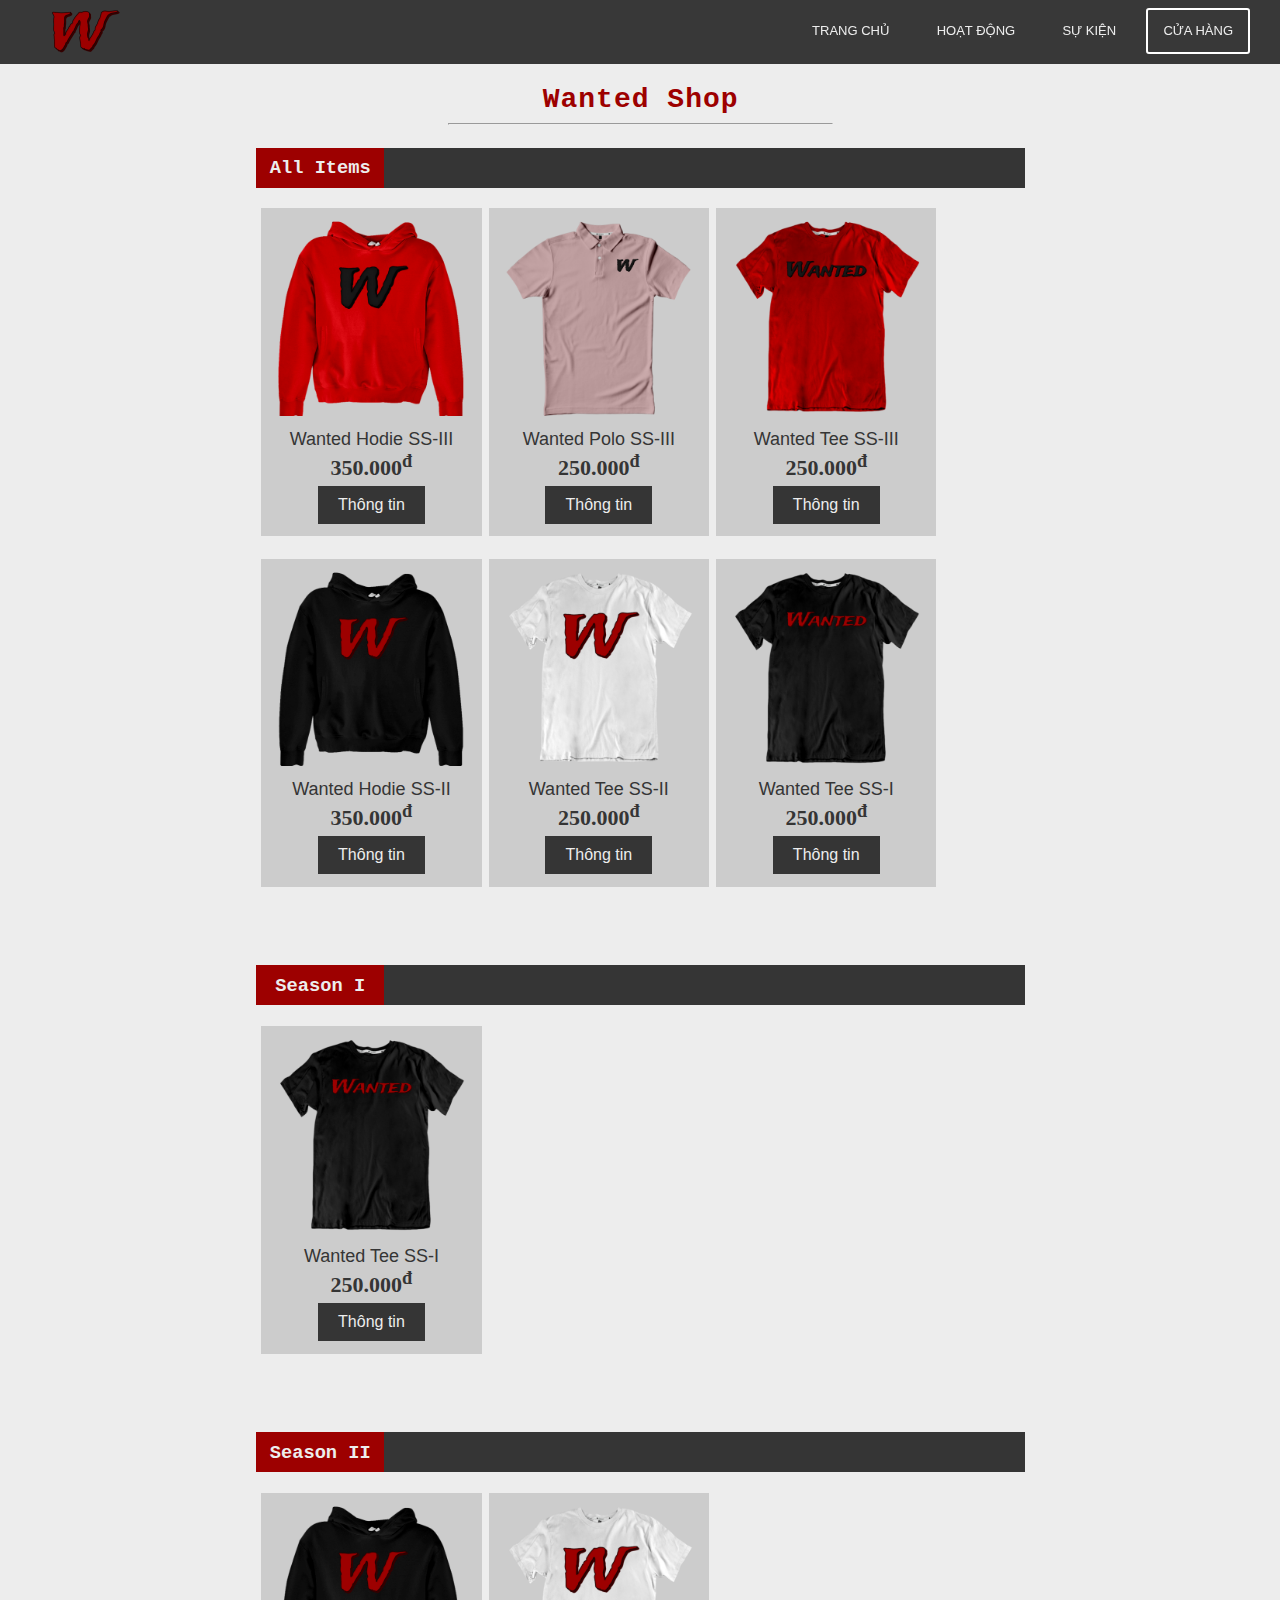
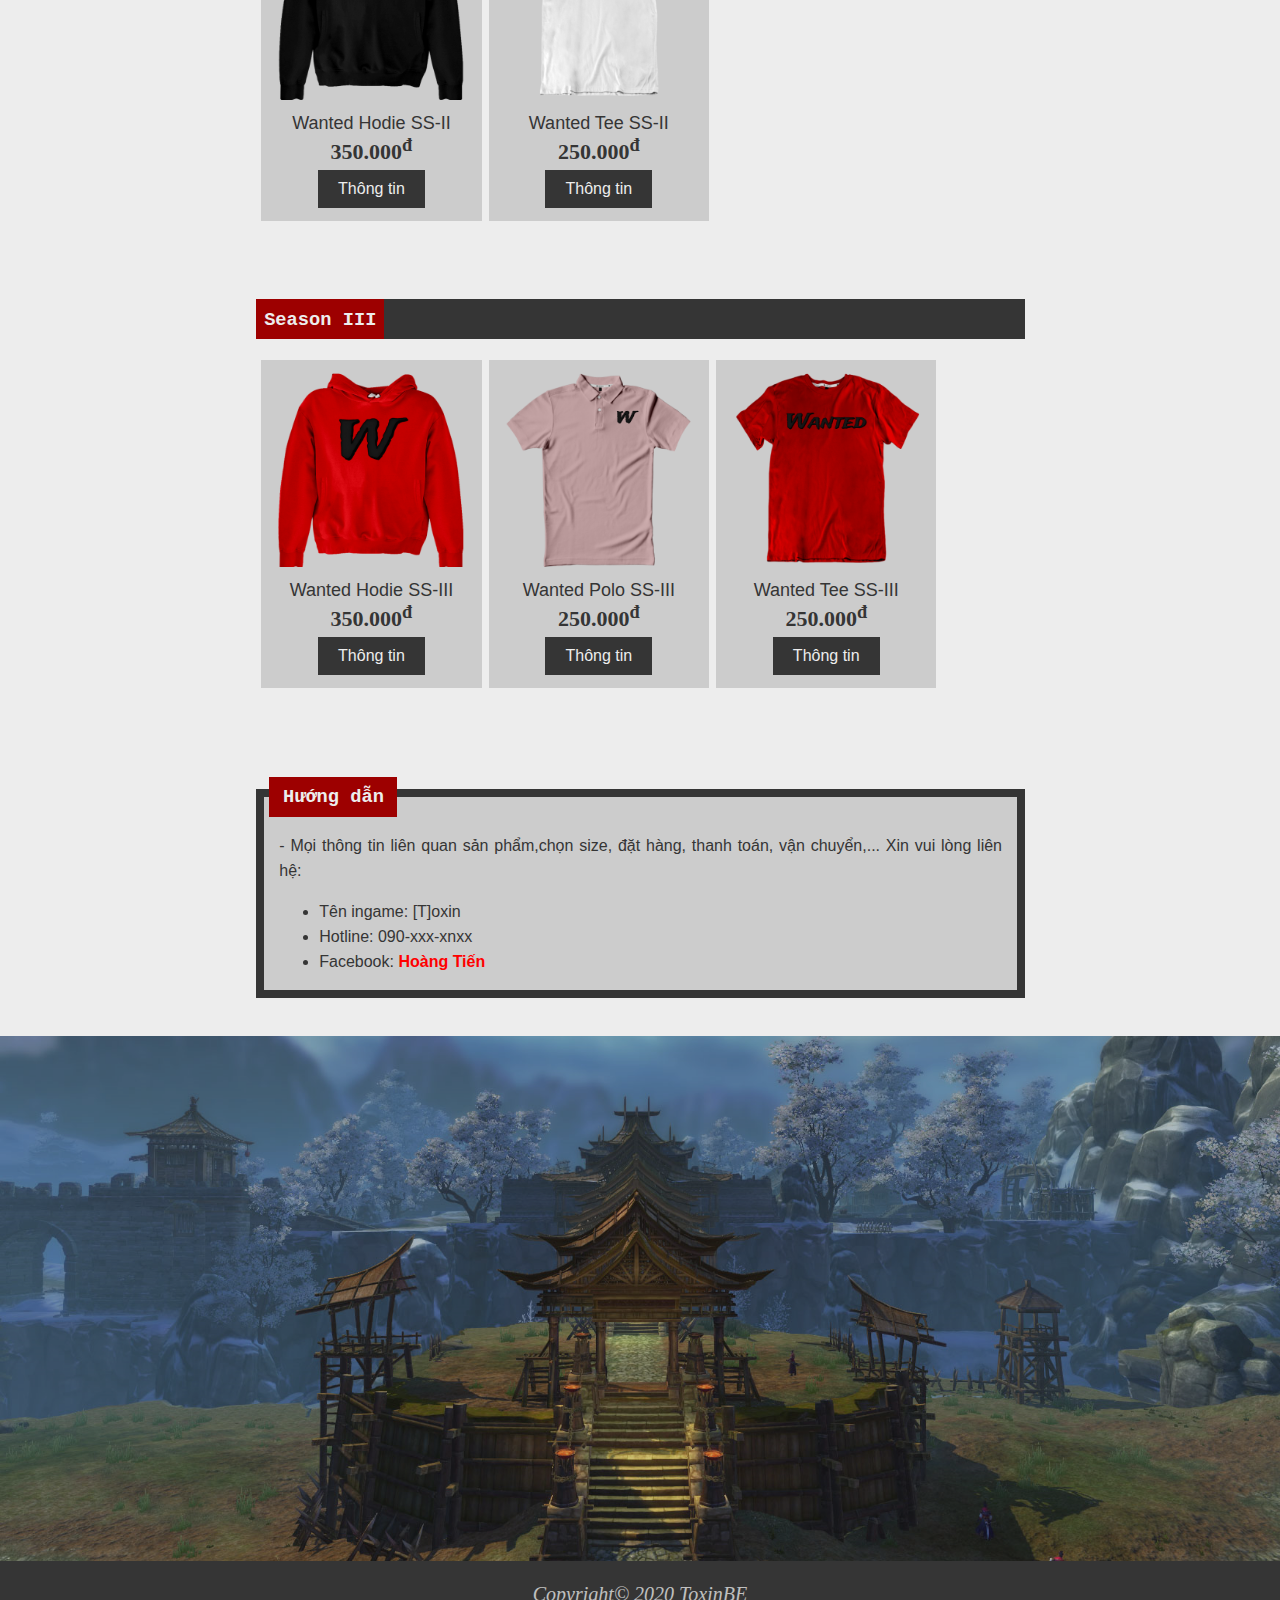
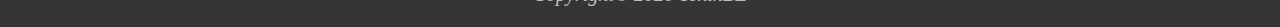
==== cua-hang.html @ 17612591 "Initial commit" ====
<!DOCTYPE html>
<html lang="en">

<head>
    <title>Bang Wanted - Cửa Hàng</title>
    <link rel="shortcut icon" href="images/logo-w.png">

    <meta charset="UTF-8">
    <meta name="viewport" content="width=device-width, initial-scale=1">
    <link href="css/style.css" rel="stylesheet">

    <style>
        .content-1 {
            background-color: #ccc;
            border: 0.5rem solid #353535;
            padding: 0px 15px;
        }
        
        .content-title>hr {
            margin: 1% 25%;
        }
    </style>
</head>

<body>
    <div id="container">
        <div id="header">
            <div id="header-menu" class="menu-bar">
                <div id="header-menu-logo">
                    <a href="index.html"><img src="images/logo-w-menu.png" alt="logo w menu"></a>
                </div>
                <ul>
                    <li>
                        <a href="index.html">TRANG CHỦ</a>
                    </li>
                    <li>
                        <a href="hoat-dong.html">HOẠT ĐỘNG</a>
                    </li>
                    <li>
                        <a href="su-kien.html">SỰ KIỆN</a>
                    </li>
                    <li>
                        <a href="#" style="border-color: #FFF !important;">CỬA HÀNG</a>
                    </li>
                </ul>
                <div id="menu-button">
                    <a href="javascript:void(0);" class="menu-icon" onclick="myFunction()">
                        MENU
                    </a>
                </div>
            </div>
        </div>
        <div id="content">
            <div style="margin: 0% 20%;">
                <div class="space"></div>
                <div class="content-title" id="allitems">
                    Wanted Shop
                    <hr>
                </div>
                <div class="cuahang-title" style="margin-top: 3%!important;">
                    <a href="#allitems">
                        <h3>All Items</h3>
                    </a>
                </div>
                <ul class="pro-ul">
                    <li>
                        <div class="pro-box">
                            <a href="#allitems">
                                <div class="hover-img"></div>
                            </a>
                            <img src="images/cuahang/ss3/hodie/do-truoc.png">
                            <a href="#allitems">Wanted Hodie SS-III</a>
                            <p>350.000<sup>đ</sup></p>
                            <button id="allitems0-btn" type="button">Thông tin</button>
                        </div>
                    </li>
                    <!-- The Modal -->
                    <div id="allitems0-modal" class="modal">
                        <div class="modal-content">
                            <span class="close">&times;</span>
                            <div class="slide-show">
                                <div class="mySlides0">
                                    <div class="numbertext">1 / 4</div>
                                    <img class="slide-img" src="images/cuahang/ss3/hodie/do-truoc.png">
                                </div>

                                <div class="mySlides0">
                                    <div class="numbertext">2 / 4</div>
                                    <img class="slide-img" src="images/cuahang/ss3/hodie/do-sau.png">
                                </div>

                                <div class="mySlides0">
                                    <div class="numbertext">3 / 4</div>
                                    <img class="slide-img" src="images/cuahang/ss3/hodie/hong-truoc.png">
                                </div>

                                <div class="mySlides0">
                                    <div class="numbertext">4 / 4</div>
                                    <img class="slide-img" src="images/cuahang/ss3/hodie/hong-sau.png">
                                </div>
                                <a class="prev" onclick="plusSlides0(-1)">❮</a>
                                <a class="next" onclick="plusSlides0(1)">❯</a>
                                <div class="row">
                                    <div class="column">
                                        <img class="demo0 cursor column-img" src="images/cuahang/ss3/hodie/do-truoc.png" onclick="currentSlide0(1)">
                                    </div>
                                    <div class="column">
                                        <img class="demo0 cursor column-img" src="images/cuahang/ss3/hodie/do-sau.png" onclick="currentSlide0(2)">
                                    </div>
                                    <div class="column">
                                        <img class="demo0 cursor column-img" src="images/cuahang/ss3/hodie/hong-truoc.png" onclick="currentSlide0(3)">
                                    </div>
                                    <div class="column">
                                        <img class="demo0 cursor column-img" src="images/cuahang/ss3/hodie/hong-sau.png" onclick="currentSlide0(4)">
                                    </div>
                                </div>
                            </div>
                            <div class="pro-content">
                                <h1><a href="#allitems">Wanted Hodie SS-III</a></h1>
                                <p class="pro-brand">Thương hiệu: <a href="cua-hang.html">Wanted®</a>
                                    <span>Tình trạng: <span class="pro-status">Còn hàng</span></span>
                                </p>
                                <span class="pro-price">350.000<sup>đ</sup></span>
                                <div class="pro-option" data-option-index="0">
                                    <div class="pro-option-title">Màu sắc</div>
                                    <div class="pro-option-name"><input type="radio" name="option-color0" value="ĐỎ" checked=""><label>ĐỎ</label></div>
                                    <div class="pro-option-name"><input type="radio" name="option-color0" value="HỒNG"><label>HỒNG</label></div>
                                </div>
                                <div class="pro-option" data-option-index="0">
                                    <div class="pro-option-title">Size</div>
                                    <div class="pro-option-name"><input type="radio" name="option-size0" value="S" checked=""><label>S</label></div>
                                    <div class="pro-option-name"><input type="radio" name="option-size0" value="M"><label>M</label></div>
                                    <div class="pro-option-name"><input type="radio" name="option-size0" value="L"><label>L</label></div>
                                    <div class="pro-option-name"><input type="radio" name="option-size0" value="XL"><label>XL</label></div>
                                </div>
                                <div>
                                    <div class="pro-option-number">
                                        <input type="number" value="1">
                                    </div>
                                    <div class="pro-option-buy">
                                        <button type="button" onclick="alert('Thêm vào giỏ hàng thành công!')">Thêm vào giỏ hàng</button>
                                    </div>
                                </div>
                            </div>
                            <div class="clear"></div>
                        </div>
                    </div>
                    <li>
                        <div class="pro-box">
                            <a href="#allitems">
                                <div class="hover-img"></div>
                            </a>
                            <img src="images/cuahang/ss3/polo/hong-truoc.png">
                            <a href="#allitems">Wanted Polo SS-III</a>
                            <p>250.000<sup>đ</sup></p>
                            <button id="allitems1-btn" type="button">Thông tin</button>
                        </div>
                    </li>
                    <!-- The Modal -->
                    <div id="allitems1-modal" class="modal">
                        <div class="modal-content">
                            <span class="close">&times;</span>
                            <div class="slide-show">
                                <div class="mySlides1">
                                    <div class="numbertext">1 / 4</div>
                                    <img class="slide-img" src="images/cuahang/ss3/polo/do-truoc.png">
                                </div>

                                <div class="mySlides1">
                                    <div class="numbertext">2 / 4</div>
                                    <img class="slide-img" src="images/cuahang/ss3/polo/do-sau.png">
                                </div>

                                <div class="mySlides1">
                                    <div class="numbertext">3 / 4</div>
                                    <img class="slide-img" src="images/cuahang/ss3/polo/hong-truoc.png">
                                </div>

                                <div class="mySlides1">
                                    <div class="numbertext">4 / 4</div>
                                    <img class="slide-img" src="images/cuahang/ss3/polo/hong-sau.png">
                                </div>
                                <a class="prev" onclick="plusSlides1(-1)">❮</a>
                                <a class="next" onclick="plusSlides1(1)">❯</a>
                                <div class="row">
                                    <div class="column">
                                        <img class="demo1 cursor column-img" src="images/cuahang/ss3/polo/do-truoc.png" onclick="currentSlide1(1)">
                                    </div>
                                    <div class="column">
                                        <img class="demo1 cursor column-img" src="images/cuahang/ss3/polo/do-sau.png" onclick="currentSlide1(2)">
                                    </div>
                                    <div class="column">
                                        <img class="demo1 cursor column-img" src="images/cuahang/ss3/polo/hong-truoc.png" onclick="currentSlide1(3)">
                                    </div>
                                    <div class="column">
                                        <img class="demo1 cursor column-img" src="images/cuahang/ss3/polo/hong-sau.png" onclick="currentSlide1(4)">
                                    </div>
                                </div>
                            </div>
                            <div class="pro-content">
                                <h1><a href="#allitems">Wanted Polo SS-III</a></h1>
                                <p class="pro-brand">Thương hiệu: <a href="cua-hang.html">Wanted®</a>
                                    <span>Tình trạng: <span class="pro-status">Còn hàng</span></span>
                                </p>
                                <span class="pro-price">250.000<sup>đ</sup></span>
                                <div class="pro-option" data-option-index="0">
                                    <div class="pro-option-title">Màu sắc</div>
                                    <div class="pro-option-name"><input type="radio" name="option-color1" value="ĐỎ" checked=""><label>ĐỎ</label></div>
                                    <div class="pro-option-name"><input type="radio" name="option-color1" value="HỒNG"><label>HỒNG</label></div>
                                </div>
                                <div class="pro-option" data-option-index="0">
                                    <div class="pro-option-title">Size</div>
                                    <div class="pro-option-name"><input type="radio" name="option-size1" value="S" checked=""><label>S</label></div>
                                    <div class="pro-option-name"><input type="radio" name="option-size1" value="M"><label>M</label></div>
                                    <div class="pro-option-name"><input type="radio" name="option-size1" value="L"><label>L</label></div>
                                    <div class="pro-option-name"><input type="radio" name="option-size1" value="XL"><label>XL</label></div>
                                </div>
                                <div>
                                    <div class="pro-option-number">
                                        <input type="number" value="1">
                                    </div>
                                    <div class="pro-option-buy">
                                        <button type="button" onclick="alert('Thêm vào giỏ hàng thành công!')">Thêm vào giỏ hàng</button>
                                    </div>
                                </div>
                            </div>
                            <div class="clear"></div>
                        </div>
                    </div>
                    <li>
                        <div class="pro-box">
                            <a href="#allitems">
                                <div class="hover-img"></div>
                            </a>
                            <img src="images/cuahang/ss3/tee/do-truoc.png">
                            <a href="#allitems">Wanted Tee SS-III</a>
                            <p>250.000<sup>đ</sup></p>
                            <button id="allitems2-btn" type="button">Thông tin</button>
                        </div>
                    </li>
                    <!-- The Modal -->
                    <div id="allitems2-modal" class="modal">
                        <div class="modal-content">
                            <span class="close">&times;</span>
                            <div class="slide-show">
                                <div class="mySlides2">
                                    <div class="numbertext">1 / 4</div>
                                    <img class="slide-img" src="images/cuahang/ss3/tee/do-truoc.png">
                                </div>

                                <div class="mySlides2">
                                    <div class="numbertext">2 / 4</div>
                                    <img class="slide-img" src="images/cuahang/ss3/tee/do-sau.png">
                                </div>

                                <div class="mySlides2">
                                    <div class="numbertext">3 / 4</div>
                                    <img class="slide-img" src="images/cuahang/ss3/tee/hong-truoc.png">
                                </div>

                                <div class="mySlides2">
                                    <div class="numbertext">4 / 4</div>
                                    <img class="slide-img" src="images/cuahang/ss3/tee/hong-sau.png">
                                </div>
                                <a class="prev" onclick="plusSlides2(-1)">❮</a>
                                <a class="next" onclick="plusSlides2(1)">❯</a>
                                <div class="row">
                                    <div class="column">
                                        <img class="demo2 cursor column-img" src="images/cuahang/ss3/tee/do-truoc.png" onclick="currentSlide2(1)">
                                    </div>
                                    <div class="column">
                                        <img class="demo2 cursor column-img" src="images/cuahang/ss3/tee/do-sau.png" onclick="currentSlide2(2)">
                                    </div>
                                    <div class="column">
                                        <img class="demo2 cursor column-img" src="images/cuahang/ss3/tee/hong-truoc.png" onclick="currentSlide2(3)">
                                    </div>
                                    <div class="column">
                                        <img class="demo2 cursor column-img" src="images/cuahang/ss3/tee/hong-sau.png" onclick="currentSlide2(4)">
                                    </div>
                                </div>
                            </div>
                            <div class="pro-content">
                                <h1><a href="#allitems">Wanted Tee SS-III</a></h1>
                                <p class="pro-brand">Thương hiệu: <a href="cua-hang.html">Wanted®</a>
                                    <span>Tình trạng: <span class="pro-status">Còn hàng</span></span>
                                </p>
                                <span class="pro-price">250.000<sup>đ</sup></span>
                                <div class="pro-option" data-option-index="0">
                                    <div class="pro-option-title">Màu sắc</div>
                                    <div class="pro-option-name"><input type="radio" name="option-color2" value="ĐỎ" checked=""><label>ĐỎ</label></div>
                                    <div class="pro-option-name"><input type="radio" name="option-color2" value="HỒNG"><label>HỒNG</label></div>
                                </div>
                                <div class="pro-option" data-option-index="0">
                                    <div class="pro-option-title">Size</div>
                                    <div class="pro-option-name"><input type="radio" name="option-size2" value="S" checked=""><label>S</label></div>
                                    <div class="pro-option-name"><input type="radio" name="option-size2" value="M"><label>M</label></div>
                                    <div class="pro-option-name"><input type="radio" name="option-size2" value="L"><label>L</label></div>
                                    <div class="pro-option-name"><input type="radio" name="option-size2" value="XL"><label>XL</label></div>
                                </div>
                                <div>
                                    <div class="pro-option-number">
                                        <input type="number" value="1">
                                    </div>
                                    <div class="pro-option-buy">
                                        <button type="button" onclick="alert('Thêm vào giỏ hàng thành công!')">Thêm vào giỏ hàng</button>
                                    </div>
                                </div>
                            </div>
                            <div class="clear"></div>
                        </div>
                    </div>
                    <li>
                        <div class="pro-box">
                            <a href="#allitems">
                                <div class="hover-img"></div>
                            </a>
                            <img src="images/cuahang/ss2/hodie/den-truoc.png">
                            <a href="#allitems">Wanted Hodie SS-II</a>
                            <p>350.000<sup>đ</sup></p>
                            <button id="allitems3-btn" type="button">Thông tin</button>
                        </div>
                    </li>
                    <!-- The Modal -->
                    <div id="allitems3-modal" class="modal">
                        <div class="modal-content">
                            <span class="close">&times;</span>
                            <div class="slide-show">
                                <div class="mySlides3">
                                    <div class="numbertext">1 / 4</div>
                                    <img class="slide-img" src="images/cuahang/ss2/hodie/den-truoc.png">
                                </div>

                                <div class="mySlides3">
                                    <div class="numbertext">2 / 4</div>
                                    <img class="slide-img" src="images/cuahang/ss2/hodie/den-sau.png">
                                </div>

                                <div class="mySlides3">
                                    <div class="numbertext">3 / 4</div>
                                    <img class="slide-img" src="images/cuahang/ss2/hodie/trang-truoc.png">
                                </div>

                                <div class="mySlides3">
                                    <div class="numbertext">4 / 4</div>
                                    <img class="slide-img" src="images/cuahang/ss2/hodie/trang-sau.png">
                                </div>
                                <a class="prev" onclick="plusSlides3(-1)">❮</a>
                                <a class="next" onclick="plusSlides3(1)">❯</a>
                                <div class="row">
                                    <div class="column">
                                        <img class="demo3 cursor column-img" src="images/cuahang/ss2/hodie/den-truoc.png" onclick="currentSlide3(1)">
                                    </div>
                                    <div class="column">
                                        <img class="demo3 cursor column-img" src="images/cuahang/ss2/hodie/den-sau.png" onclick="currentSlide3(2)">
                                    </div>
                                    <div class="column">
                                        <img class="demo3 cursor column-img" src="images/cuahang/ss2/hodie/trang-truoc.png" onclick="currentSlide3(3)">
                                    </div>
                                    <div class="column">
                                        <img class="demo3 cursor column-img" src="images/cuahang/ss2/hodie/trang-sau.png" onclick="currentSlide3(4)">
                                    </div>
                                </div>
                            </div>
                            <div class="pro-content">
                                <h1><a href="#allitems">Wanted Hodie SS-II</a></h1>
                                <p class="pro-brand">Thương hiệu: <a href="cua-hang.html">Wanted®</a>
                                    <span>Tình trạng: <span class="pro-status">Còn hàng</span></span>
                                </p>
                                <span class="pro-price">350.000<sup>đ</sup></span>
                                <div class="pro-option" data-option-index="0">
                                    <div class="pro-option-title">Màu sắc</div>
                                    <div class="pro-option-name"><input type="radio" name="option-color3" value="ĐEN" checked=""><label>ĐEN</label></div>
                                    <div class="pro-option-name"><input type="radio" name="option-color3" value="TRẮNG"><label>TRẮNG</label></div>
                                </div>
                                <div class="pro-option" data-option-index="0">
                                    <div class="pro-option-title">Size</div>
                                    <div class="pro-option-name"><input type="radio" name="option-size3" value="S" checked=""><label>S</label></div>
                                    <div class="pro-option-name"><input type="radio" name="option-size3" value="M"><label>M</label></div>
                                    <div class="pro-option-name"><input type="radio" name="option-size3" value="L"><label>L</label></div>
                                    <div class="pro-option-name"><input type="radio" name="option-size3" value="XL"><label>XL</label></div>
                                </div>
                                <div>
                                    <div class="pro-option-number">
                                        <input type="number" value="1">
                                    </div>
                                    <div class="pro-option-buy">
                                        <button type="button" onclick="alert('Thêm vào giỏ hàng thành công!')">Thêm vào giỏ hàng</button>
                                    </div>
                                </div>
                            </div>
                            <div class="clear"></div>
                        </div>
                    </div>
                    <li>
                        <div class="pro-box">
                            <a href="#allitems">
                                <div class="hover-img"></div>
                            </a>
                            <img src="images/cuahang/ss2/tee/trang-truoc.png">
                            <a href="#allitems">Wanted Tee SS-II</a>
                            <p>250.000<sup>đ</sup></p>
                            <button id="allitems4-btn" type="button">Thông tin</button>
                        </div>
                    </li>
                    <!-- The Modal -->
                    <div id="allitems4-modal" class="modal">
                        <div class="modal-content">
                            <span class="close">&times;</span>
                            <div class="slide-show">
                                <div class="mySlides4">
                                    <div class="numbertext">1 / 4</div>
                                    <img class="slide-img" src="images/cuahang/ss2/tee/den-truoc.png">
                                </div>
                                <div class="mySlides4">
                                    <div class="numbertext">2 / 4</div>
                                    <img class="slide-img" src="images/cuahang/ss2/tee/den-sau.png">
                                </div>
                                <div class="mySlides4">
                                    <div class="numbertext">3 / 4</div>
                                    <img class="slide-img" src="images/cuahang/ss2/tee/trang-truoc.png">
                                </div>
                                <div class="mySlides4">
                                    <div class="numbertext">4 / 4</div>
                                    <img class="slide-img" src="images/cuahang/ss2/tee/trang-sau.png">
                                </div>
                                <a class="prev" onclick="plusSlides4(-1)">❮</a>
                                <a class="next" onclick="plusSlides4(1)">❯</a>
                                <div class="row">
                                    <div class="column">
                                        <img class="demo4 cursor column-img" src="images/cuahang/ss2/tee/den-truoc.png" onclick="currentSlide4(1)">
                                    </div>
                                    <div class="column">
                                        <img class="demo4 cursor column-img" src="images/cuahang/ss2/tee/den-sau.png" onclick="currentSlide4(2)">
                                    </div>
                                    <div class="column">
                                        <img class="demo4 cursor column-img" src="images/cuahang/ss2/tee/trang-truoc.png" onclick="currentSlide4(3)">
                                    </div>
                                    <div class="column">
                                        <img class="demo4 cursor column-img" src="images/cuahang/ss2/tee/trang-sau.png" onclick="currentSlide4(4)">
                                    </div>
                                </div>
                            </div>
                            <div class="pro-content">
                                <h1><a href="#allitems">Wanted Tee SS-II</a></h1>
                                <p class="pro-brand">Thương hiệu: <a href="cua-hang.html">Wanted®</a>
                                    <span>Tình trạng: <span class="pro-status">Còn hàng</span></span>
                                </p>
                                <span class="pro-price">250.000<sup>đ</sup></span>
                                <div class="pro-option" data-option-index="0">
                                    <div class="pro-option-title">Màu sắc</div>
                                    <div class="pro-option-name"><input type="radio" name="option-color4" value="ĐEN" checked=""><label>ĐEN</label></div>
                                    <div class="pro-option-name"><input type="radio" name="option-color4" value="TRẮNG"><label>TRẮNG</label></div>
                                </div>
                                <div class="pro-option" data-option-index="0">
                                    <div class="pro-option-title">Size</div>
                                    <div class="pro-option-name"><input type="radio" name="option-size4" value="S" checked=""><label>S</label></div>
                                    <div class="pro-option-name"><input type="radio" name="option-size4" value="M"><label>M</label></div>
                                    <div class="pro-option-name"><input type="radio" name="option-size4" value="L"><label>L</label></div>
                                    <div class="pro-option-name"><input type="radio" name="option-size4" value="XL"><label>XL</label></div>
                                </div>
                                <div>
                                    <div class="pro-option-number">
                                        <input type="number" value="1">
                                    </div>
                                    <div class="pro-option-buy">
                                        <button type="button" onclick="alert('Thêm vào giỏ hàng thành công!')">Thêm vào giỏ hàng</button>
                                    </div>
                                </div>
                            </div>
                            <div class="clear"></div>
                        </div>
                    </div>
                    <li>
                        <div class="pro-box">
                            <a href="#allitems">
                                <div class="hover-img"></div>
                            </a>
                            <img src="images/cuahang/ss1/den-truoc.png">
                            <a href="#allitems">Wanted Tee SS-I</a>
                            <p>250.000<sup>đ</sup></p>
                            <div id="season1"></div>
                            <button id="allitems5-btn" type="button">Thông tin</button>
                        </div>
                    </li>
                    <!-- The Modal -->
                    <div id="allitems5-modal" class="modal">
                        <div class="modal-content">
                            <span class="close">&times;</span>
                            <div class="slide-show">
                                <div class="mySlides5">
                                    <div class="numbertext">1 / 4</div>
                                    <img class="slide-img" src="images/cuahang/ss1/den-truoc.png">
                                </div>
                                <div class="mySlides5">
                                    <div class="numbertext">2 / 4</div>
                                    <img class="slide-img" src="images/cuahang/ss1/den-sau.png">
                                </div>
                                <div class="mySlides5">
                                    <div class="numbertext">3 / 4</div>
                                    <img class="slide-img" src="images/cuahang/ss1/trang-truoc.png">
                                </div>
                                <div class="mySlides5">
                                    <div class="numbertext">4 / 4</div>
                                    <img class="slide-img" src="images/cuahang/ss1/trang-sau.png">
                                </div>
                                <a class="prev" onclick="plusSlides5(-1)">❮</a>
                                <a class="next" onclick="plusSlides5(1)">❯</a>
                                <div class="row">
                                    <div class="column">
                                        <img class="demo5 cursor column-img" src="images/cuahang/ss1/den-truoc.png" onclick="currentSlide5(1)">
                                    </div>
                                    <div class="column">
                                        <img class="demo5 cursor column-img" src="images/cuahang/ss1/den-sau.png" onclick="currentSlide5(2)">
                                    </div>
                                    <div class="column">
                                        <img class="demo5 cursor column-img" src="images/cuahang/ss1/trang-truoc.png" onclick="currentSlide5(3)">
                                    </div>
                                    <div class="column">
                                        <img class="demo5 cursor column-img" src="images/cuahang/ss1/trang-sau.png" onclick="currentSlide5(4)">
                                    </div>
                                </div>
                            </div>
                            <div class="pro-content">
                                <h1><a href="#allitems">Wanted Tee SS-I</a></h1>
                                <p class="pro-brand">Thương hiệu: <a href="cua-hang.html">Wanted®</a>
                                    <span>Tình trạng: <span class="pro-status">Còn hàng</span></span>
                                </p>
                                <span class="pro-price">250.000<sup>đ</sup></span>
                                <div class="pro-option" data-option-index="0">
                                    <div class="pro-option-title">Màu sắc</div>
                                    <div class="pro-option-name"><input type="radio" name="option-color5" value="ĐEN" checked=""><label>ĐEN</label></div>
                                    <div class="pro-option-name"><input type="radio" name="option-color5" value="TRẮNG"><label>TRẮNG</label></div>
                                </div>
                                <div class="pro-option" data-option-index="0">
                                    <div class="pro-option-title">Size</div>
                                    <div class="pro-option-name"><input type="radio" name="option-size5" value="S" checked=""><label>S</label></div>
                                    <div class="pro-option-name"><input type="radio" name="option-size5" value="M"><label>M</label></div>
                                    <div class="pro-option-name"><input type="radio" name="option-size5" value="L"><label>L</label></div>
                                    <div class="pro-option-name"><input type="radio" name="option-size5" value="XL"><label>XL</label></div>
                                </div>
                                <div>
                                    <div class="pro-option-number">
                                        <input type="number" value="1">
                                    </div>
                                    <div class="pro-option-buy">
                                        <button type="button" onclick="alert('Thêm vào giỏ hàng thành công!')">Thêm vào giỏ hàng</button>
                                    </div>
                                </div>
                            </div>
                            <div class="clear"></div>
                        </div>
                    </div>
                </ul>
                <div class="cuahang-title">
                    <a href="#season1">
                        <h3>Season I</h3>
                    </a>
                </div>
                <ul class="pro-ul">
                    <li>
                        <div class="pro-box">
                            <a href="#season1">
                                <div class="hover-img"></div>
                            </a>
                            <img src="images/cuahang/ss1/den-truoc.png">
                            <a href="#season1">Wanted Tee SS-I</a>
                            <p>250.000<sup>đ</sup></p>
                            <div id="season2"></div>
                            <button type="button">Thông tin</button>
                        </div>
                    </li>
                </ul>
                <div class="cuahang-title">
                    <a href="#season2">
                        <h3>Season II</h3>
                    </a>
                </div>
                <ul class="pro-ul">
                    <li>
                        <div class="pro-box">
                            <a href="#season2">
                                <div class="hover-img"></div>
                            </a>
                            <img src="images/cuahang/ss2/hodie/den-truoc.png">
                            <a href="#season2">Wanted Hodie SS-II</a>
                            <p>350.000<sup>đ</sup></p>
                            <button type="button">Thông tin</button>
                        </div>
                    </li>
                    <li>
                        <div class="pro-box">
                            <a href="#season2">
                                <div class="hover-img"></div>
                            </a>
                            <img src="images/cuahang/ss2/tee/trang-truoc.png">
                            <a href="#season2">Wanted Tee SS-II</a>
                            <p>250.000<sup>đ</sup></p>
                            <div id="season3"></div>
                            <button type="button">Thông tin</button>
                        </div>
                    </li>
                </ul>
                <div class="cuahang-title">
                    <a href="#season3">
                        <h3>Season III</h3>
                    </a>
                </div>
                <ul class="pro-ul">
                    <li>
                        <div class="pro-box">
                            <a href="#season3">
                                <div class="hover-img"></div>
                            </a>
                            <img src="images/cuahang/ss3/hodie/do-truoc.png">
                            <a href="#season3">Wanted Hodie SS-III</a>
                            <p>350.000<sup>đ</sup></p>
                            <button id="season3-btn-hodie-ss-iii" type="button">Thông tin</button>
                        </div>
                    </li>
                    <li>
                        <div class="pro-box">
                            <a href="#season3">
                                <div class="hover-img"></div>
                            </a>
                            <img src="images/cuahang/ss3/polo/hong-truoc.png">
                            <a href="#season3">Wanted Polo SS-III</a>
                            <p>250.000<sup>đ</sup></p>
                            <button type="button">Thông tin</button>
                        </div>
                    </li>
                    <li>
                        <div class="pro-box">
                            <a href="#season3">
                                <div class="hover-img"></div>
                            </a>
                            <img src="images/cuahang/ss3/tee/do-truoc.png">
                            <a href="#season3">Wanted Tee SS-III</a>
                            <p>250.000<sup>đ</sup></p>
                            <button type="button">Thông tin</button>
                        </div>
                    </li>
                </ul>
                <div class="space" id="huongdan"></div>
                <div class="content-1">
                    <div id="content-huongdan">
                        <a href="#huongdan">
                            <h3>Hướng dẫn</h3>
                        </a>
                    </div>
                    <p>- Mọi thông tin liên quan sản phẩm,chọn size, đặt hàng, thanh toán, vận chuyển,... Xin vui lòng liên hệ:</p>
                    <ul>
                        <li>Tên ingame: [T]oxin</li>
                        <li>Hotline: 090-xxx-xnxx</li>
                        <li>Facebook: <a target="_blank" href="https://www.facebook.com/ToxinBE/">Hoàng Tiến</a></li>
                    </ul>
                </div>
            </div>
        </div>
        <div id="footer">
            <img src="images/cuahang.png" alt="su kien solo">
            <p>Copyright© 2020 ToxinBE</p>
        </div>
    </div>
    <script src="https://code.jquery.com/jquery-3.3.1.min.js" integrity="sha384-tsQFqpEReu7ZLhBV2VZlAu7zcOV+rXbYlF2cqB8txI/8aZajjp4Bqd+V6D5IgvKT" crossorigin="anonymous"></script>
    <script src="js/topbutton.min.js"></script>
    <script>
        $(document).ready(function() {
            //Top Button
            $.topbutton({
                html: "<i></i>", //String
                css: "width:50px; height:50px; background-image: url(../images/backtotop.png);color:#ededed; border: none; font-size:18px;border-radius:0px;", //String
                scrollAndShow: true, //Boolean
                scrollSpeed: 750 //Number
            });

        });
    </script>
    <script>
        function myFunction() {
            var x = document.getElementById("header-menu");
            if (x.className === "menu-bar") {
                x.className += " responsive";
            } else {
                x.className = "menu-bar";
            }
        }
    </script>
    <script>
        //modal
        var modal0 = document.getElementById("allitems0-modal");
        var btn0 = document.getElementById("allitems0-btn");
        var span0 = document.getElementsByClassName("close")[0];
        btn0.onclick = function() {
            modal0.style.display = "block";
        }
        span0.onclick = function() {
            modal0.style.display = "none";
        }
        modal0.onclick = function(event) {
                if (event.target == modal0) {
                    modal0.style.display = "none";
                }
            }
            //slide
        var slideIndex = 1;
        showSlides0(slideIndex);

        function plusSlides0(n) {
            showSlides0(slideIndex += n);
        }

        function currentSlide0(n) {
            showSlides0(slideIndex = n);
        }

        function showSlides0(n) {
            var i;
            var slides = document.getElementsByClassName("mySlides0");
            var dots = document.getElementsByClassName("demo0");

            if (n > slides.length) {
                slideIndex = 1
            }
            if (n < 1) {
                slideIndex = slides.length
            }
            for (i = 0; i < slides.length; i++) {
                slides[i].style.display = "none";
            }
            for (i = 0; i < dots.length; i++) {
                dots[i].className = dots[i].className.replace(" active", "");
            }
            slides[slideIndex - 1].style.display = "block";
            dots[slideIndex - 1].className += " active";
        }
    </script>
    <script>
        // modal
        var modal1 = document.getElementById("allitems1-modal");
        var btn1 = document.getElementById("allitems1-btn");
        var span1 = document.getElementsByClassName("close")[1];
        btn1.onclick = function() {
            modal1.style.display = "block";
        }
        span1.onclick = function() {
            modal1.style.display = "none";
        }
        modal1.onclick = function(event) {
                if (event.target == modal1) {
                    modal1.style.display = "none";
                }
            }
            // slide
        var slideIndex = 1;
        showSlides1(slideIndex);

        function plusSlides1(n) {
            showSlides1(slideIndex += n);
        }

        function currentSlide1(n) {
            showSlides1(slideIndex = n);
        }

        function showSlides1(n) {
            var i;
            var slides = document.getElementsByClassName("mySlides1");
            var dots = document.getElementsByClassName("demo1");

            if (n > slides.length) {
                slideIndex = 1
            }
            if (n < 1) {
                slideIndex = slides.length
            }
            for (i = 0; i < slides.length; i++) {
                slides[i].style.display = "none";
            }
            for (i = 0; i < dots.length; i++) {
                dots[i].className = dots[i].className.replace(" active", "");
            }
            slides[slideIndex - 1].style.display = "block";
            dots[slideIndex - 1].className += " active";
        }
    </script>
    <script>
        //modal
        var modal2 = document.getElementById("allitems2-modal");
        var btn2 = document.getElementById("allitems2-btn");
        var span2 = document.getElementsByClassName("close")[2];
        btn2.onclick = function() {
            modal2.style.display = "block";
        }
        span2.onclick = function() {
            modal2.style.display = "none";
        }
        modal2.onclick = function(event2) {
                if (event2.target == modal2) {
                    modal2.style.display = "none";
                }
            }
            //slide
        var slideIndex = 1;
        showSlides2(slideIndex);

        function plusSlides2(n) {
            showSlides2(slideIndex += n);
        }

        function currentSlide2(n) {
            showSlides2(slideIndex = n);
        }

        function showSlides2(n) {
            var i;
            var slides = document.getElementsByClassName("mySlides2");
            var dots = document.getElementsByClassName("demo2");

            if (n > slides.length) {
                slideIndex = 1
            }
            if (n < 1) {
                slideIndex = slides.length
            }
            for (i = 0; i < slides.length; i++) {
                slides[i].style.display = "none";
            }
            for (i = 0; i < dots.length; i++) {
                dots[i].className = dots[i].className.replace(" active", "");
            }
            slides[slideIndex - 1].style.display = "block";
            dots[slideIndex - 1].className += " active";
        }
    </script>
    <script>
        //modal
        var modal3 = document.getElementById("allitems3-modal");
        var btn3 = document.getElementById("allitems3-btn");
        var span3 = document.getElementsByClassName("close")[3];
        btn3.onclick = function() {
            modal3.style.display = "block";
        }
        span3.onclick = function() {
            modal3.style.display = "none";
        }
        modal3.onclick = function(event) {
                if (event.target == modal3) {
                    modal3.style.display = "none";
                }
            }
            //slide
        var slideIndex = 1;
        showSlides3(slideIndex);

        function plusSlides3(n) {
            showSlides3(slideIndex += n);
        }

        function currentSlide3(n) {
            showSlides3(slideIndex = n);
        }

        function showSlides3(n) {
            var i;
            var slides = document.getElementsByClassName("mySlides3");
            var dots = document.getElementsByClassName("demo3");

            if (n > slides.length) {
                slideIndex = 1
            }
            if (n < 1) {
                slideIndex = slides.length
            }
            for (i = 0; i < slides.length; i++) {
                slides[i].style.display = "none";
            }
            for (i = 0; i < dots.length; i++) {
                dots[i].className = dots[i].className.replace(" active", "");
            }
            slides[slideIndex - 1].style.display = "block";
            dots[slideIndex - 1].className += " active";
        }
    </script>
    <script>
        //modal
        var modal4 = document.getElementById("allitems4-modal");
        var btn4 = document.getElementById("allitems4-btn");
        var span4 = document.getElementsByClassName("close")[4];
        btn4.onclick = function() {
            modal4.style.display = "block";
        }
        span4.onclick = function() {
            modal4.style.display = "none";
        }
        modal4.onclick = function(event) {
                if (event.target == modal4) {
                    modal4.style.display = "none";
                }
            }
            //slide
        var slideIndex = 1;
        showSlides4(slideIndex);

        function plusSlides4(n) {
            showSlides4(slideIndex += n);
        }

        function currentSlide4(n) {
            showSlides4(slideIndex = n);
        }

        function showSlides4(n) {
            var i;
            var slides = document.getElementsByClassName("mySlides4");
            var dots = document.getElementsByClassName("demo4");

            if (n > slides.length) {
                slideIndex = 1
            }
            if (n < 1) {
                slideIndex = slides.length
            }
            for (i = 0; i < slides.length; i++) {
                slides[i].style.display = "none";
            }
            for (i = 0; i < dots.length; i++) {
                dots[i].className = dots[i].className.replace(" active", "");
            }
            slides[slideIndex - 1].style.display = "block";
            dots[slideIndex - 1].className += " active";
        }
    </script>
    <script>
        //modal
        var modal5 = document.getElementById("allitems5-modal");
        var btn5 = document.getElementById("allitems5-btn");
        var span5 = document.getElementsByClassName("close")[5];
        btn5.onclick = function() {
            modal5.style.display = "block";
        }
        span5.onclick = function() {
            modal5.style.display = "none";
        }
        modal5.onclick = function(event) {
                if (event.target == modal5) {
                    modal5.style.display = "none";
                }
            }
            //slide
        var slideIndex = 1;
        showSlides5(slideIndex);

        function plusSlides5(n) {
            showSlides5(slideIndex += n);
        }

        function currentSlide5(n) {
            showSlides5(slideIndex = n);
        }

        function showSlides5(n) {
            var i;
            var slides = document.getElementsByClassName("mySlides5");
            var dots = document.getElementsByClassName("demo5");

            if (n > slides.length) {
                slideIndex = 1
            }
            if (n < 1) {
                slideIndex = slides.length
            }
            for (i = 0; i < slides.length; i++) {
                slides[i].style.display = "none";
            }
            for (i = 0; i < dots.length; i++) {
                dots[i].className = dots[i].className.replace(" active", "");
            }
            slides[slideIndex - 1].style.display = "block";
            dots[slideIndex - 1].className += " active";
        }
    </script>
</body>

</html>
---- css/style.css ----
body {
        zoom: 1;
        margin: auto;
        overflow-x: hidden;
        background-color: rgb(236, 236, 236);
    }
    
    #container {
        width: 100%;
        background: #353535;
        padding-bottom: 2.5px;
    }
    
    .clear {
        clear: both;
    }
    /**********scroll**********/
    
     ::-webkit-scrollbar {
        width: 12.5px;
    }
    
     ::-webkit-scrollbar-track {
        box-shadow: inset 1px 1px 5px grey;
        background: #ccc;
    }
    
     ::-webkit-scrollbar-thumb {
        box-shadow: inset 1px 1px 5px grey;
        background: #757575;
    }
    
     ::-webkit-scrollbar-thumb:hover {
        box-shadow: inset 1px 1px 5px grey;
        background: #606060;
    }
    
     ::-webkit-scrollbar-thumb:active {
        box-shadow: inset 1px 1px 5px grey;
        background: #505050;
    }
    /**********header**********/
    
    #header-banner {
        width: 100%;
        position: absolute;
        z-index: 0;
        opacity: 0.75;
    }
    
    #header-banner img {
        width: 100%;
    }
    
    #header-title {
        width: 330px;
        padding: -5px -0px;
        color: #ededed;
        text-align: center;
        margin-left: 17.5%;
        margin-top: 11.5%;
        position: absolute;
        z-index: 1;
        font-size: 20px;
    }
    
    #header-title a {
        display: block;
        color: #F00;
        text-decoration: none;
    }
    
    #header-title * a {
        display: inline;
    }
    
    #header-title a:hover {
        color: #9d0000;
    }
    
    #header-title img {
        width: 100%;
    }
    
    #header-title>div {
        font-family: 'arial';
        line-height: 32px;
        letter-spacing: 2px;
        overflow: hidden;
    }
    
    #header-menu {
        background-color: rgba(35, 35, 35, 0.9);
        margin-top: -6px;
        font-size: small;
        width: 100%;
        height: 70px;
        text-align: right;
        position: fixed;
        z-index: 61;
        overflow: hidden;
    }
    
    #header-menu-logo {
        margin-top: 15px;
        margin-left: 4%;
        float: left;
    }
    
    #header-menu-logo a {
        margin: 0px !important;
        padding: 0px !important;
        border: 0px !important;
    }
    
    #header-menu-logo img {
        height: 45px;
    }
    
    #header-menu ul {
        margin-top: 4px;
        padding-right: 25px;
        list-style-type: none;
        line-height: 30px;
    }
    
    #header-menu li {
        display: inline-block;
    }
    
    #header-menu a {
        margin: 10px 5px;
        padding: 6px 15px;
        text-decoration: none;
        font-family: 'arial';
        display: block;
        text-align: center;
        color: #ededed;
        border-style: solid;
        border-radius: 3px;
        border-width: 2.25px;
        border-color: rgba(0, 0, 0, 0);
        transition: all 500ms ease;
    }
    
    #header-menu a:hover {
        border-color: #ededed;
    }
    
    .menu-icon {
        display: none;
    }
    
    #header-slogan {
        position: relative;
        font-size: xx-large;
        margin-top: 32.5%;
        font-weight: bold;
        color: #ededed;
        text-align: center;
        font-family: 'Courier New', Courier, monospace;
        margin-left: 20%;
        margin-right: 20%;
        display: inline-block;
    }
    
    #header-slogan>p {
        display: block;
    }
    /**********header**********/
    /**********content**********/
    
    #content {
        background-color: #ededed;
        margin-right: -0.1%;
        padding-bottom: 3%;
        color: #353535;
    }
    
    #content>div {
        margin-left: 25%;
        margin-right: 25%;
        font-family: arial, sans-serif;
    }
    
    .space {
        height: 84px;
        width: 100%;
    }
    
    .content-title {
        text-align: center;
        font-weight: bold;
        font-family: 'Courier New', Courier, monospace;
        color: #9d0000;
        font-size: 28px;
        letter-spacing: 1px;
    }
    
    .content-title>hr {
        margin: 1% 20%;
    }
    
    .content-1,
    .content-ol {
        font-weight: 400;
        text-align: justify;
        font-size: 16px;
        line-height: 25px;
    }
    
    .content-2 {
        margin: 1%;
    }
    
    .content-1 * a {
        text-decoration: none;
        font-weight: bold;
        color: #f00;
    }
    
    .content-1 * a:hover {
        color: #9d0000;
    }
    
    .content-ol>ol {
        margin-right: 40px;
        font-weight: bold;
        font-size: 20px;
    }
    
    .content-ol * li {
        padding-top: 5%;
    }
    
    .content-logo {
        width: 75px;
        vertical-align: -1.5px;
    }
    
    .content-img {
        margin-top: 5%;
        text-align: center;
    }
    
    .content-vid {
        margin-top: 3%;
    }
    
    table {
        font-weight: 400;
        font-size: 14px;
        line-height: 25px;
        text-align: center;
    }
    
    #table-thanhvien {
        margin-top: 3%;
    }
    
    #table-phanthuong,
    #table-thanhvien {
        width: 100%;
        border-style: solid;
        border-width: 3px;
        border-color: #353535;
    }
    
    #table-thanhvien * img {
        width: 95%;
    }
    
    .table-tv-danhthiep {
        width: 53.5%;
        height: auto;
    }
    
    .table-tv-ngoaihinh {
        width: 35.8%;
        height: auto;
    }
    
    .table-tv-ten {
        width: 80px;
    }
    
    #table-phanthuong * td {
        border-style: solid;
        border-width: 1px;
        border-color: #353535;
    }
    
    .table-giai {
        color: #9d0000;
        font-weight: bold;
    }
    
    .table-chan {
        background-color: rgb(220, 220, 220)
    }
    
    .table-le {
        background-color: rgb(185, 185, 185);
    }
    
    .table-vatpham {
        font-style: italic;
    }
    
    .table-img {
        margin: 5px 0px;
        width: 40%;
        vertical-align: -10px;
    }
    
    .cuahang-title {
        height: 2.5rem;
        margin-top: 10%;
        background-color: #353535;
        position: relative;
    }
    
    .cuahang-title>a,
    #content-huongdan>a {
        text-decoration: none;
        height: 2.5rem;
        line-height: 0.3rem;
        background-color: #9d0000;
        color: #ededed;
        font-family: 'Courier New', Courier, monospace;
        display: inline-block;
        width: 8rem;
        font-size: 1rem;
    }
    
    .cuahang-title * h3 {
        text-align: center;
    }
    
    .pro-ul {
        font-family: 'Times New Roman', Times, serif;
        margin-top: 0px;
        padding: 0px;
        padding-left: 3.5px;
        list-style-type: none;
    }
    
    .pro-ul>li {
        margin-top: 2.5%;
        display: inline-block;
    }
    
    .pro-box {
        margin: 1.5px;
        width: 13.775rem;
        background-color: #ccc;
        height: 20.5rem;
        text-align: center;
        transition: all 200ms linear;
    }
    
    .pro-box:hover {
        border-radius: 5px;
        box-shadow: 3px 3px #353535;
    }
    
    .pro-box>img {
        margin-top: 5%;
        margin-bottom: 2%;
        width: 88%;
        z-index: 1;
    }
    
    .hover-img {
        margin-top: 11px;
        margin-left: 10px;
        height: 200px;
        width: 200px;
        position: absolute;
        z-index: 0;
    }
    
    .hover-img:hover {
        background-color: rgba(204, 204, 204, 0.6);
    }
    
    .pro-box>a {
        font-family: Verdana, Geneva, Tahoma, sans-serif;
        text-decoration: none;
        font-size: 18px;
        color: #353535;
    }
    
    .pro-box>a:hover {
        color: #9d0000;
    }
    
    .pro-box>p {
        line-height: 22px;
        font-family: cursive;
        margin: 0rem;
        margin-bottom: 0.45rem;
        font-size: 22px;
        font-weight: bold;
    }
    
    .pro-box>sup {
        font-size: 12px;
    }
    
    .pro-box>button {
        background-color: #353535;
        color: #ededed;
        padding: 10px 20px;
        font-size: 16px;
        border: 0;
        transition: all 200ms linear;
    }
    
    .pro-box>button:hover {
        background-color: #9d0000;
    }
    
    #content-huongdan {
        text-align: center;
        margin-top: -2.8%;
        margin-left: -85%;
    }
    /**********content**********/
    /**********footer**********/
    
    #footer {
        line-height: 20px;
        font-style: italic;
        font-size: 20px;
        color: #ededed;
        text-align: center;
        opacity: 0.75;
    }
    
    #footer img {
        width: 100%;
    }
    /**********footer**********/
    /* modal */
    
    .modal {
        display: none;
        position: fixed;
        z-index: 1;
        padding-top: 100px;
        left: 0;
        top: 0;
        width: 100%;
        height: 100%;
        overflow: auto;
        background-color: rgba(0, 0, 0, 0.4);
    }
    
    .modal-content {
        background-color: #ededed;
        margin: auto;
        padding: 30px;
        border: 1px solid #888;
        width: 60.2%;
    }
    
    .close {
        color: #aaaaaa;
        float: right;
        font-size: 28px;
        font-weight: bold;
    }
    
    .close:hover,
    .close:focus {
        color: #000;
        text-decoration: none;
        cursor: pointer;
    }
    /* slideshow */
    
    * {
        box-sizing: border-box;
    }
    
    .slide-show {
        position: relative;
        width: 40%;
        float: left;
    }
    
    .slide-show img {
        vertical-align: middle;
    }
    
    .mySlides {
        display: none;
    }
    
    .cursor {
        cursor: pointer;
    }
    
    .prev,
    .next {
        background-color: rgba(0, 0, 0, 0.1);
        cursor: pointer;
        position: absolute;
        top: 40%;
        width: auto;
        padding: 16px;
        margin-top: 10px;
        color: #ededed;
        font-weight: bold;
        font-size: 20px;
        border-radius: 0 3px 3px 0;
        user-select: none;
        -webkit-user-select: none;
    }
    
    .next {
        right: 0;
        border-radius: 3px 0 0 3px;
    }
    
    .prev:hover,
    .next:hover {
        background-color: rgba(0, 0, 0, 0.7);
    }
    
    .numbertext {
        color: #353535;
        font-size: 12px;
        padding: 8px 12px;
        position: absolute;
        top: 0;
    }
    
    .row {
        margin-top: 3%;
    }
    
    .row:after {
        content: "";
        display: table;
        clear: both;
    }
    
    .column {
        float: left;
        width: 15%;
        margin: 0% 5%;
    }
    
    .demo0,
    .demo1,
    .demo2,
    .demo3,
    .demo4,
    .demo5,
    .demo6,
    .demo7,
    .demo8,
    .demo9,
    .demo10,
    .demo11 {
        opacity: 0.6;
    }
    
    .active,
    .demo0:hover,
    .demo1:hover,
    .demo2:hover,
    .demo3:hover,
    .demo4:hover,
    .demo5:hover,
    .demo6:hover,
    .demo7:hover,
    .demo8:hover,
    .demo9:hover,
    .demo10:hover,
    .demo11:hover {
        opacity: 1;
    }
    
    .column-img {
        width: 100%;
    }
    
    .slide-img {
        width: 100%;
    }
    
    .pro-content {
        margin-top: -2.5%;
        width: 55.5%;
        float: right;
        box-sizing: border-box;
        text-align: justify;
    }
    
    .pro-content>h1 {
        font-family: Verdana, Geneva, Tahoma, sans-serif;
    }
    
    .pro-content * a {
        color: #353535;
        text-decoration: none;
    }
    
    .pro-content * a:hover {
        color: #9d0000;
    }
    
    .pro-content p {
        color: #353535;
        font-family: sans-serif;
        font-size: 16px;
        margin-top: -3%;
    }
    
    .pro-brand a {
        margin-right: 10px;
        padding-right: 12.5px;
        border-right: 1.9px solid #757575;
        color: #9d0000;
        text-decoration: none;
        font-weight: bold;
    }
    
    .pro-status {
        color: #9d0000;
        font-weight: bold;
    }
    
    .pro-price {
        line-height: 60px;
        font-family: cursive;
        font-size: 30px;
        font-weight: bold;
    }
    
    .pro-option {
        margin-top: 4%;
        margin-bottom: 0%;
        font-family: Arial, Helvetica, sans-serif;
        font-size: 16px;
    }
    
    .pro-option-title {
        font-weight: bold;
        font-size: 18px;
    }
    
    .pro-option-name {
        display: inline-block;
    }
    
    .pro-option-number {
        margin-top: 10%;
    }
    
    .pro-option-number input {
        font-size: 10px;
        float: left;
        text-align: center;
        height: 25px;
        width: 20%;
        zoom: 1.7;
    }
    
    .pro-option-buy>button {
        margin-left: 3%;
        height: 42.5px;
        background-color: #353535;
        color: #ededed;
        padding: 10px 20px;
        font-size: 16px;
        border: 0;
        transition: all 200ms linear;
    }
    
    .pro-option-buy>button:hover {
        background-color: #9d0000;
    }
    /**********mobile**********/
    
    @media screen and (max-width: 1024px) {
        #content>div {
            margin-left: 16.45%!important;
            margin-right: 16.45%!important;
        }
    }
    
    @media screen and (max-width: 768px) {
        #content>div {
            margin-left: 10%!important;
            margin-right: 10%!important;
        }
        .pro-ul {
            zoom: 0.895;
        }
    }
    
    @media screen and (max-width: 730px) {
        #header-banner {
            overflow-x: hidden
        }
        #header-banner img {
            margin-left: -67.5%;
            width: 200%;
        }
        #header-title {
            width: 200px;
            margin-left: 7.5%;
            margin-top: 22.5%;
            font-size: 15px;
        }
        #header-title>div {
            letter-spacing: 0.25px!important;
        }
        #header-menu {
            height: 50px;
        }
        #header-menu-logo {
            margin-top: 12.5px;
            margin-left: 3%;
        }
        #header-menu-logo img {
            height: 32.5px;
        }
        #menu-button {
            margin: 0.5%;
        }
        .menu-bar>ul {
            display: none;
        }
        .menu-bar a.menu-icon {
            float: right;
            display: block;
            height: auto;
        }
        .menu-bar.responsive {
            height: auto!important;
            position: relative;
        }
        .menu-bar.responsive .menu-icon {
            position: absolute;
            background-color: #ededed;
            color: #353535!important;
        }
        .menu-bar.responsive .menu-icon {
            position: absolute;
            right: 0.5%;
            top: 0.75%;
        }
        .menu-bar.responsive>ul {
            display: block!important;
            margin: 0;
            padding-top: 10%;
        }
        .menu-bar.responsive * li {
            display: inline!important;
        }
        #header-slogan {
            font-size: 25px;
            margin-top: 65%;
            text-align: center;
            margin-left: 2.5%;
            margin-right: 2.5%;
        }
        #content {
            padding-bottom: 20%;
        }
        #content>div {
            margin-left: 2.5%!important;
            margin-right: 2.5%!important;
        }
        .space {
            height: 60px;
        }
        .content-title {
            font-size: 25px;
        }
        .content-img img[alt="kiem tra danh thiep"],
        img[alt="boss nhan thuong"] {
            width: 75% !important;
        }
        .content-img img[alt="boss diet mon"] {
            width: 100% !important;
        }
        .content-1>ul {
            margin-right: 5% !important;
        }
        .content-ol * p,
        #table-phanthuong {
            margin: 1% -5% !important;
        }
        #table-phanthuong {
            width: 110%;
        }
        #table-phanthuong * td {
            padding: 0px 5px;
        }
        #table-phanthuong * .table-img {
            width: 70%;
        }
        .pro-ul {
            padding: 0px;
        }
        .pro-ul li {
            padding: 15px 3px;
        }
        #content-huongdan {
            margin-top: -5.7%;
            margin-left: -70%;
        }
        /* modal */
        .modal-content {
            width: 90%;
        }
        .pro-content {
            width: 100%;
            float: none;
            text-align: justify;
        }
        /* slide show */
        .slide-show {
            width: 80%;
            margin-left: 10%;
        }
        #footer {
            background-color: #353535;
            overflow-x: hidden;
            line-height: 10px!important;
            font-size: 18px;
        }
        #footer img {
            margin-left: -21.5%;
            width: 150%;
        }
    }
    
    @media screen and (max-width: 540px) {
        .pro-ul {
            zoom: 1.105;
        }
    }
    
    @media screen and (max-width: 490px) {
        .pro-ul {
            zoom: 0.8425;
        }
    }
    
    @media screen and (max-width: 400px) {
        .pro-ul {
            zoom: 0.765;
        }
    }
    
    @media screen and (max-width: 360px) {
        #header-title {
            width: 150px;
            margin-top: 17.5%;
        }
        .pro-ul {
            zoom: 1.475;
        }
    }
    
    @media screen and (max-width: 320px) {
        #header-title {
            width: 140px;
        }
        .pro-ul {
            zoom: 1.325;
        }
    }
    
    @media screen and (max-width: 280px) {
        .pro-ul {
            zoom: 1.16;
        }
    }
    /****************************************************************************/
    
    #header-title img {
        animation-name: header-title-img;
        animation-duration: 1.5s;
    }
    
    @keyframes header-title-img {
        from {
            width: 0%;
        }
        to {
            width: 100%;
        }
    }
    
    #header-title>div {
        animation-name: header-title-span;
        animation-duration: 5.5s;
    }
    
    @keyframes header-title-span {
        from {
            height: 0px;
        }
        to {
            height: 32.5px;
        }
    }
    
    @media screen and (max-width: 360px) {
        @keyframes header-title-span {
            from {
                height: 0px;
            }
            to {
                height: 65px;
            }
        }
    }
    
    #header-slogan>p {
        animation-name: header-slogan!important;
        animation-duration: 3s!important;
    }
    
    @keyframes header-slogan {
        0% {
            color: #353535;
        }
        40% {
            color: #353535;
        }
        100% {
            color: #ededed;
        }
    }
    
    .load {
        display: none;
    }
    
    #load-page {
        width: 100%;
        background-color: rgb(236, 236, 236);
        margin: auto;
        text-align: center;
        display: block;
        position: absolute;
        z-index: 999;
    }
    
    #load-page>img {
        width: 10%;
        margin: 20% auto 0%;
    }
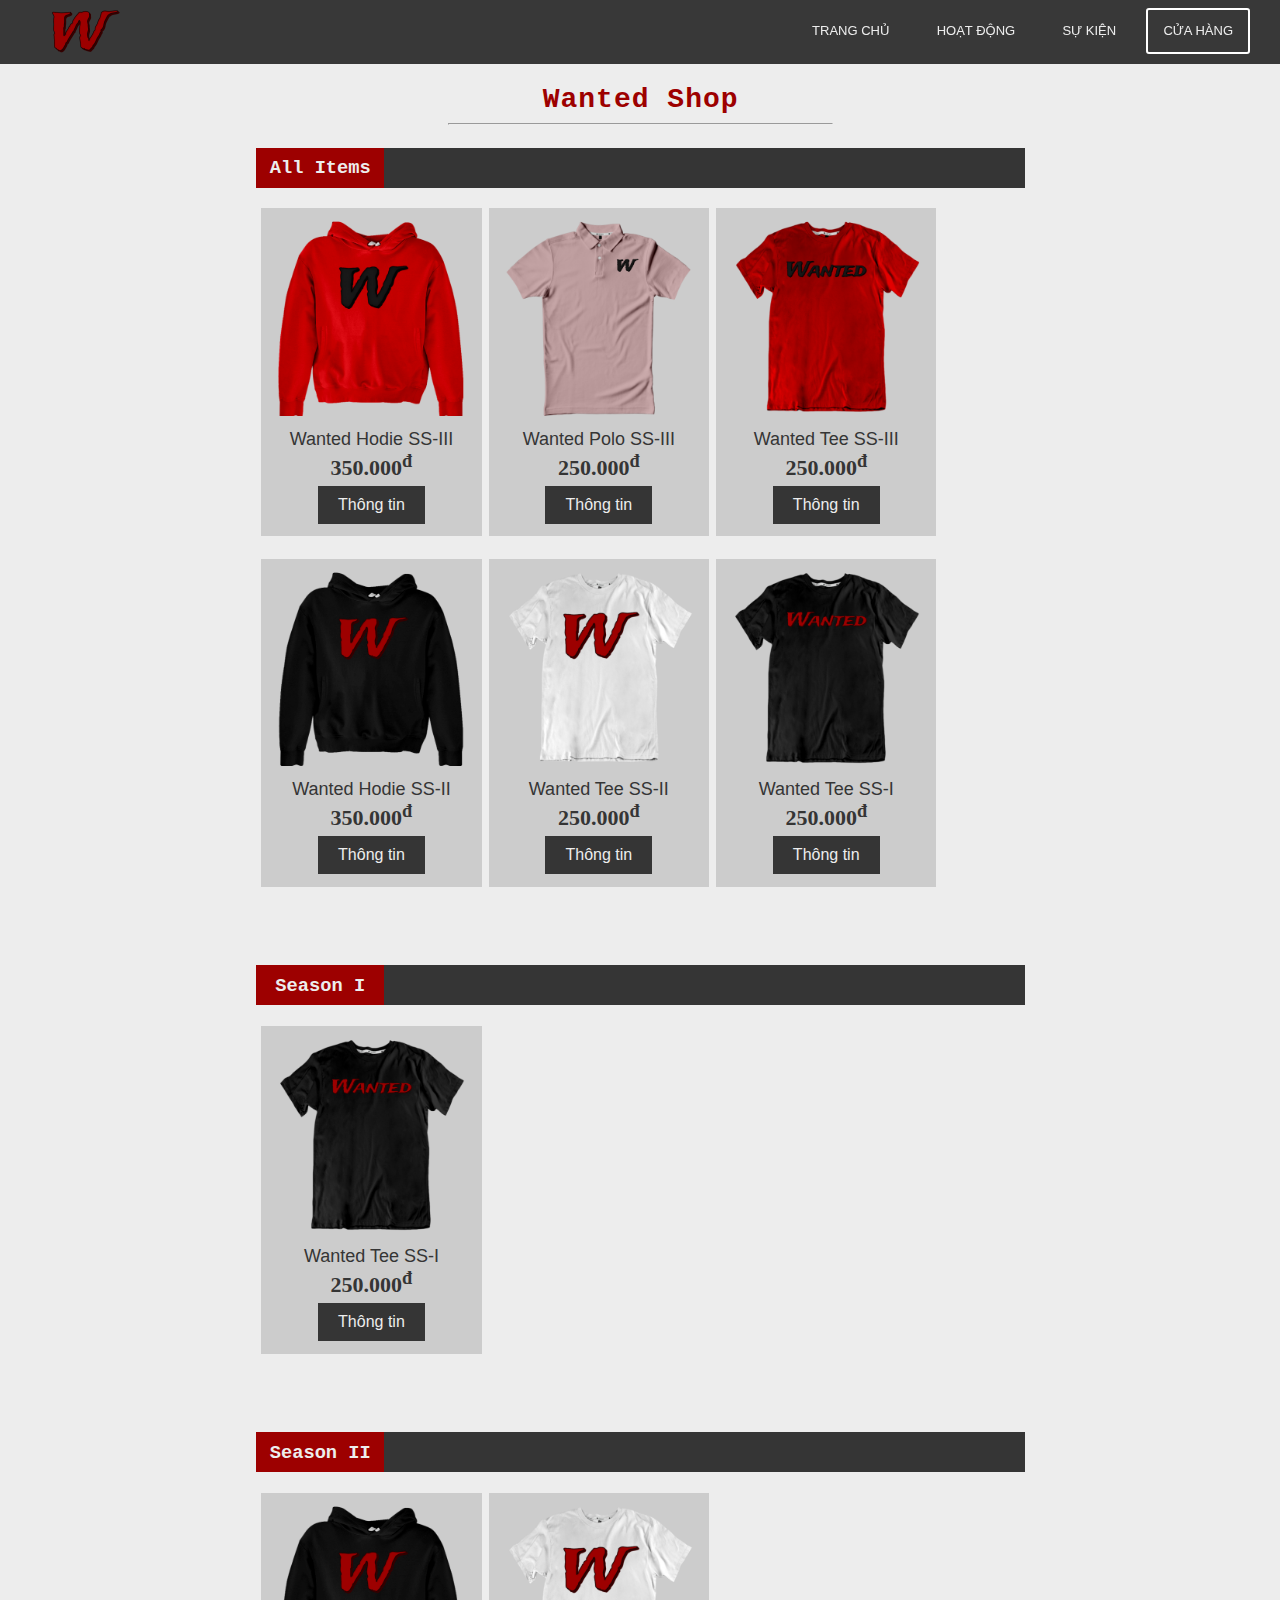
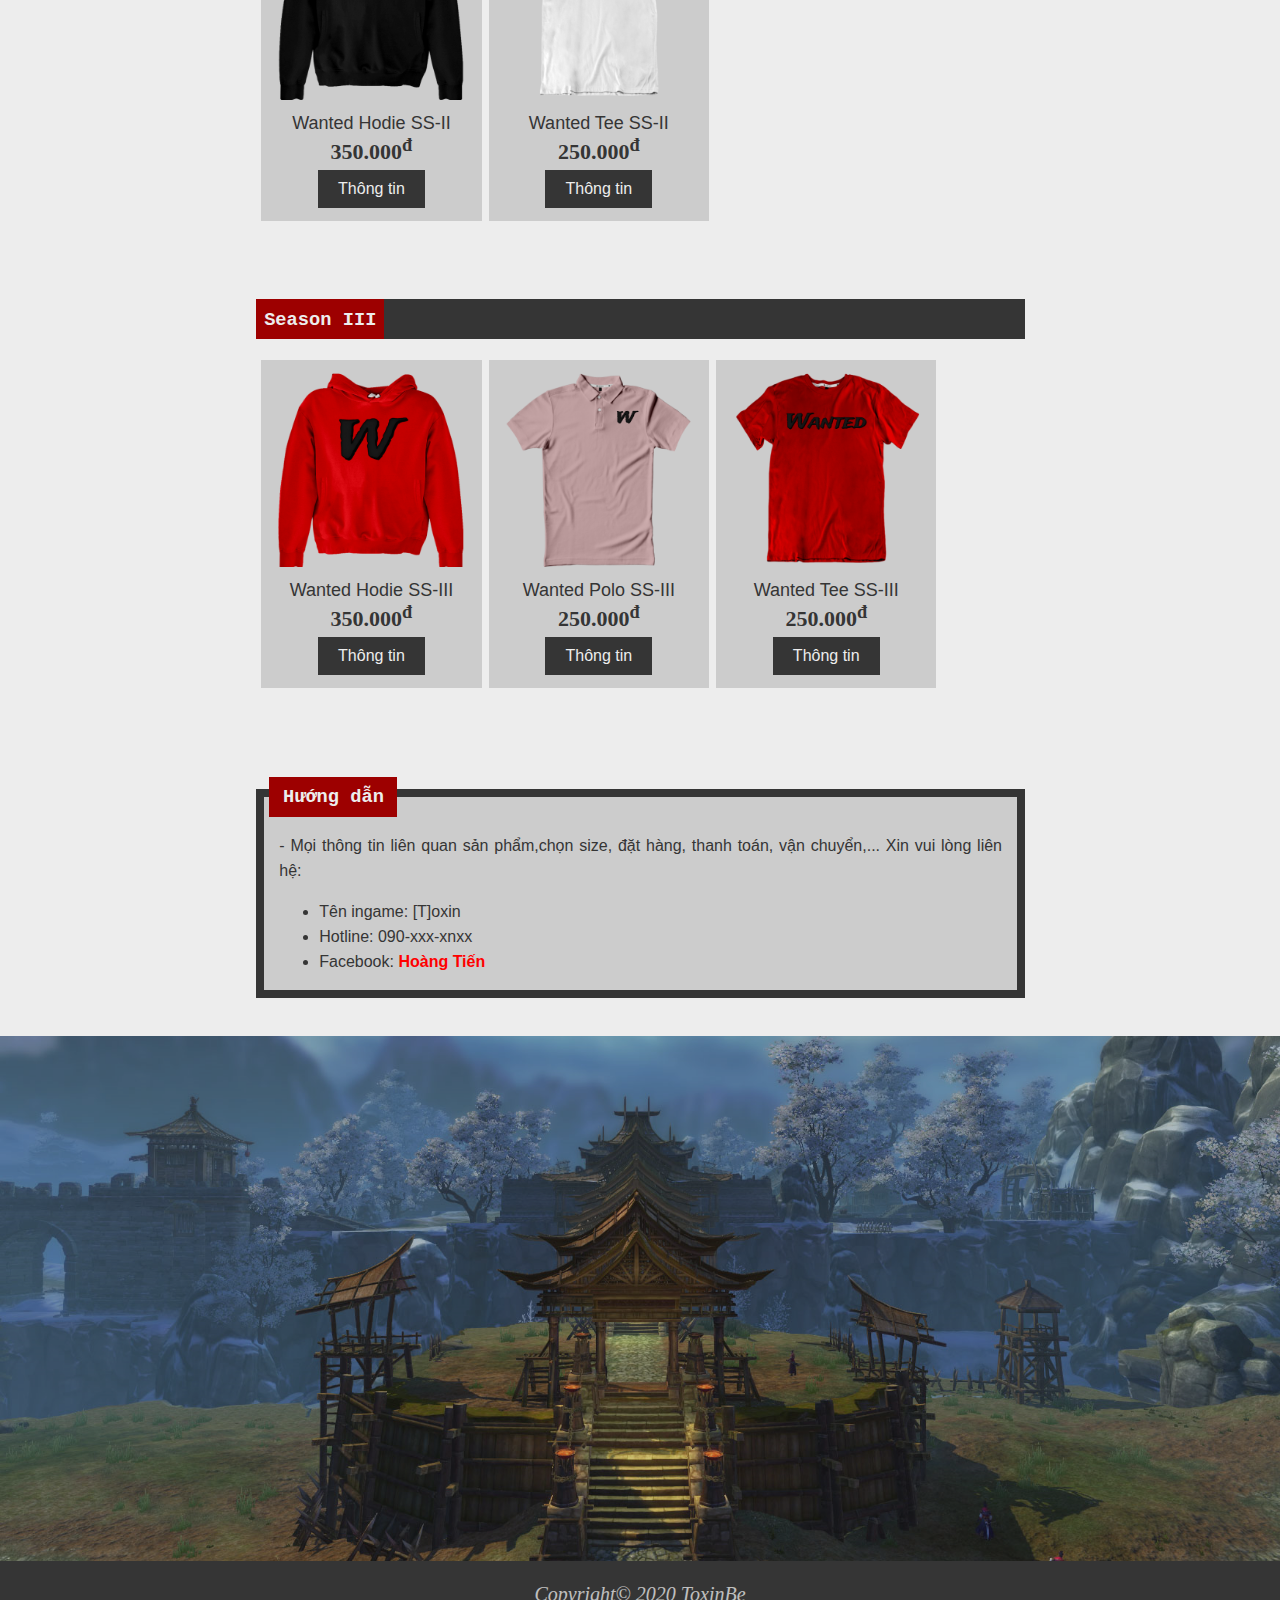
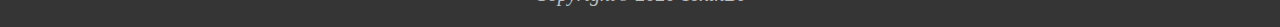
==== commit 7b024aa0: "commit : fix ten toxinbe" ====
--- a/cua-hang.html
+++ b/cua-hang.html
@@ -658,7 +658,7 @@
         </div>
         <div id="footer">
             <img src="images/cuahang.png" alt="su kien solo">
-            <p>Copyright© 2020 ToxinBE</p>
+            <p>Copyright© 2020 ToxinBe</p>
         </div>
     </div>
     <script src="https://code.jquery.com/jquery-3.3.1.min.js" integrity="sha384-tsQFqpEReu7ZLhBV2VZlAu7zcOV+rXbYlF2cqB8txI/8aZajjp4Bqd+V6D5IgvKT" crossorigin="anonymous"></script>
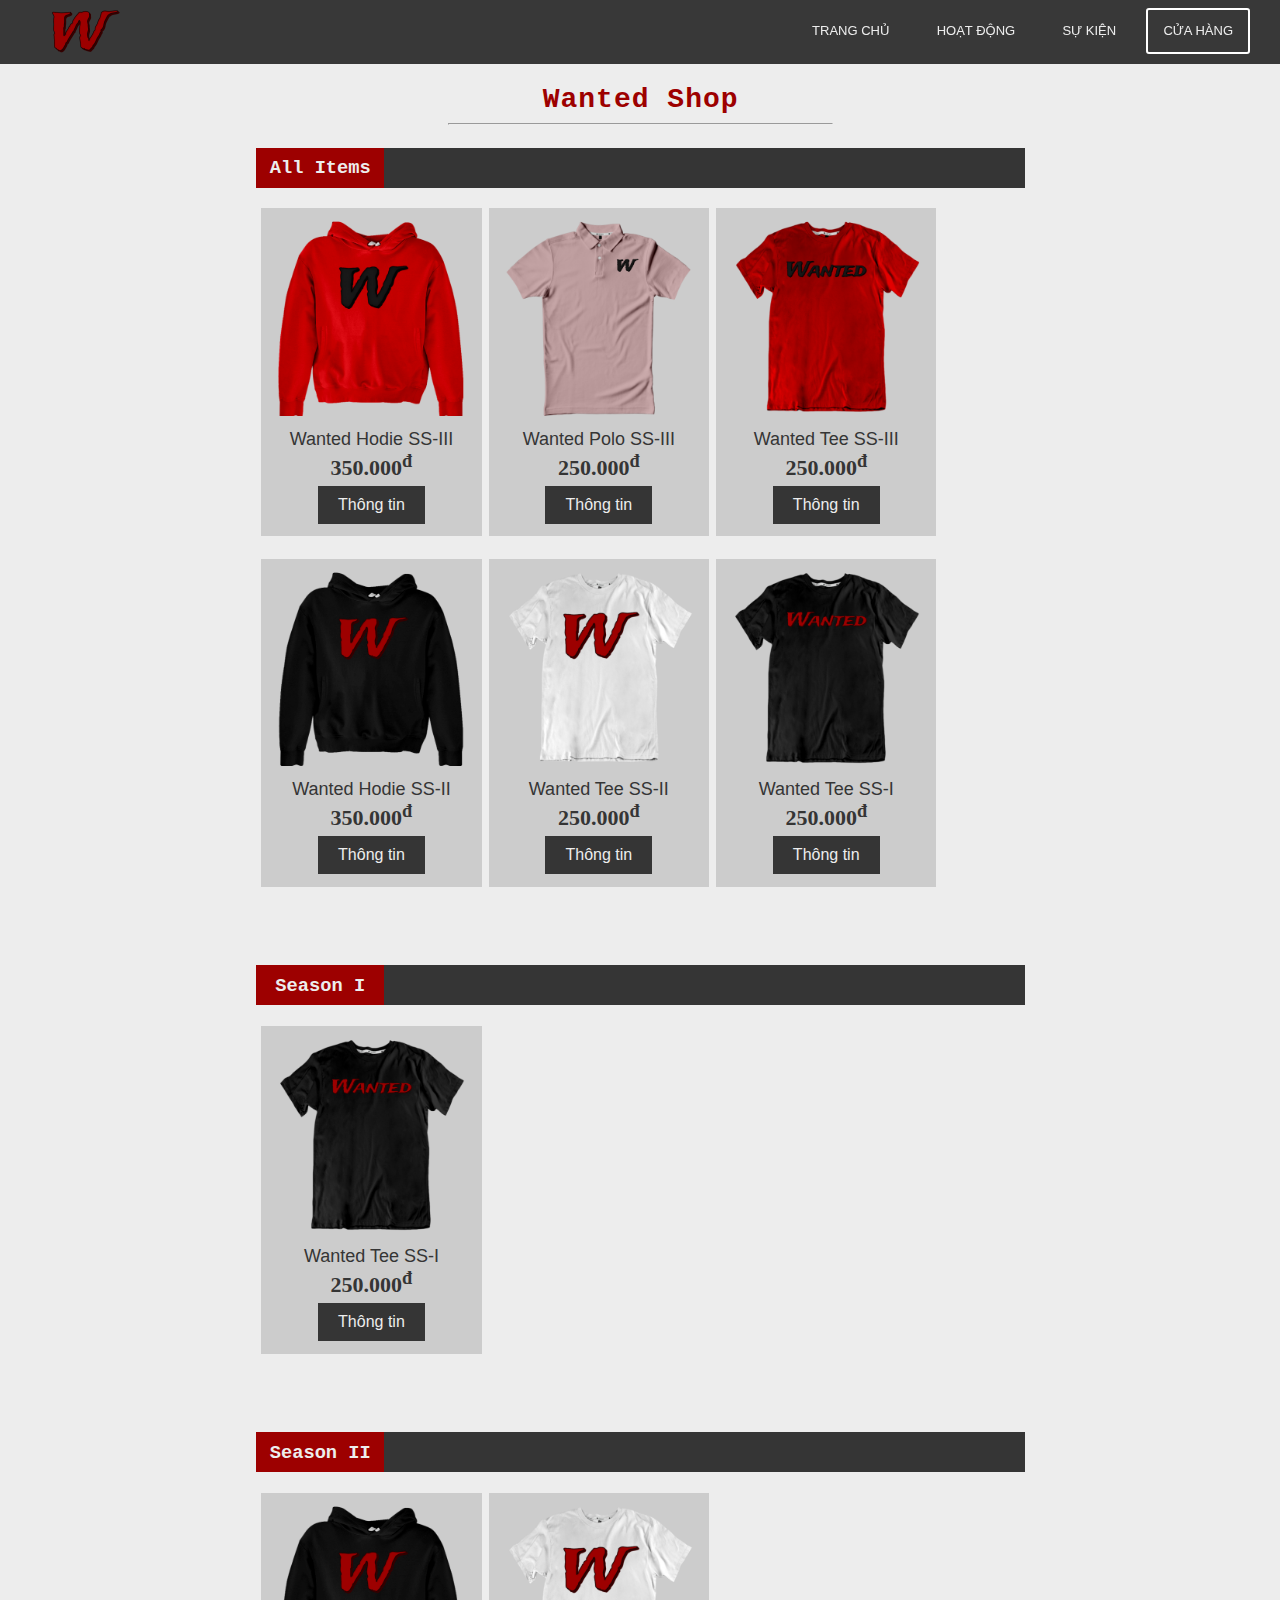
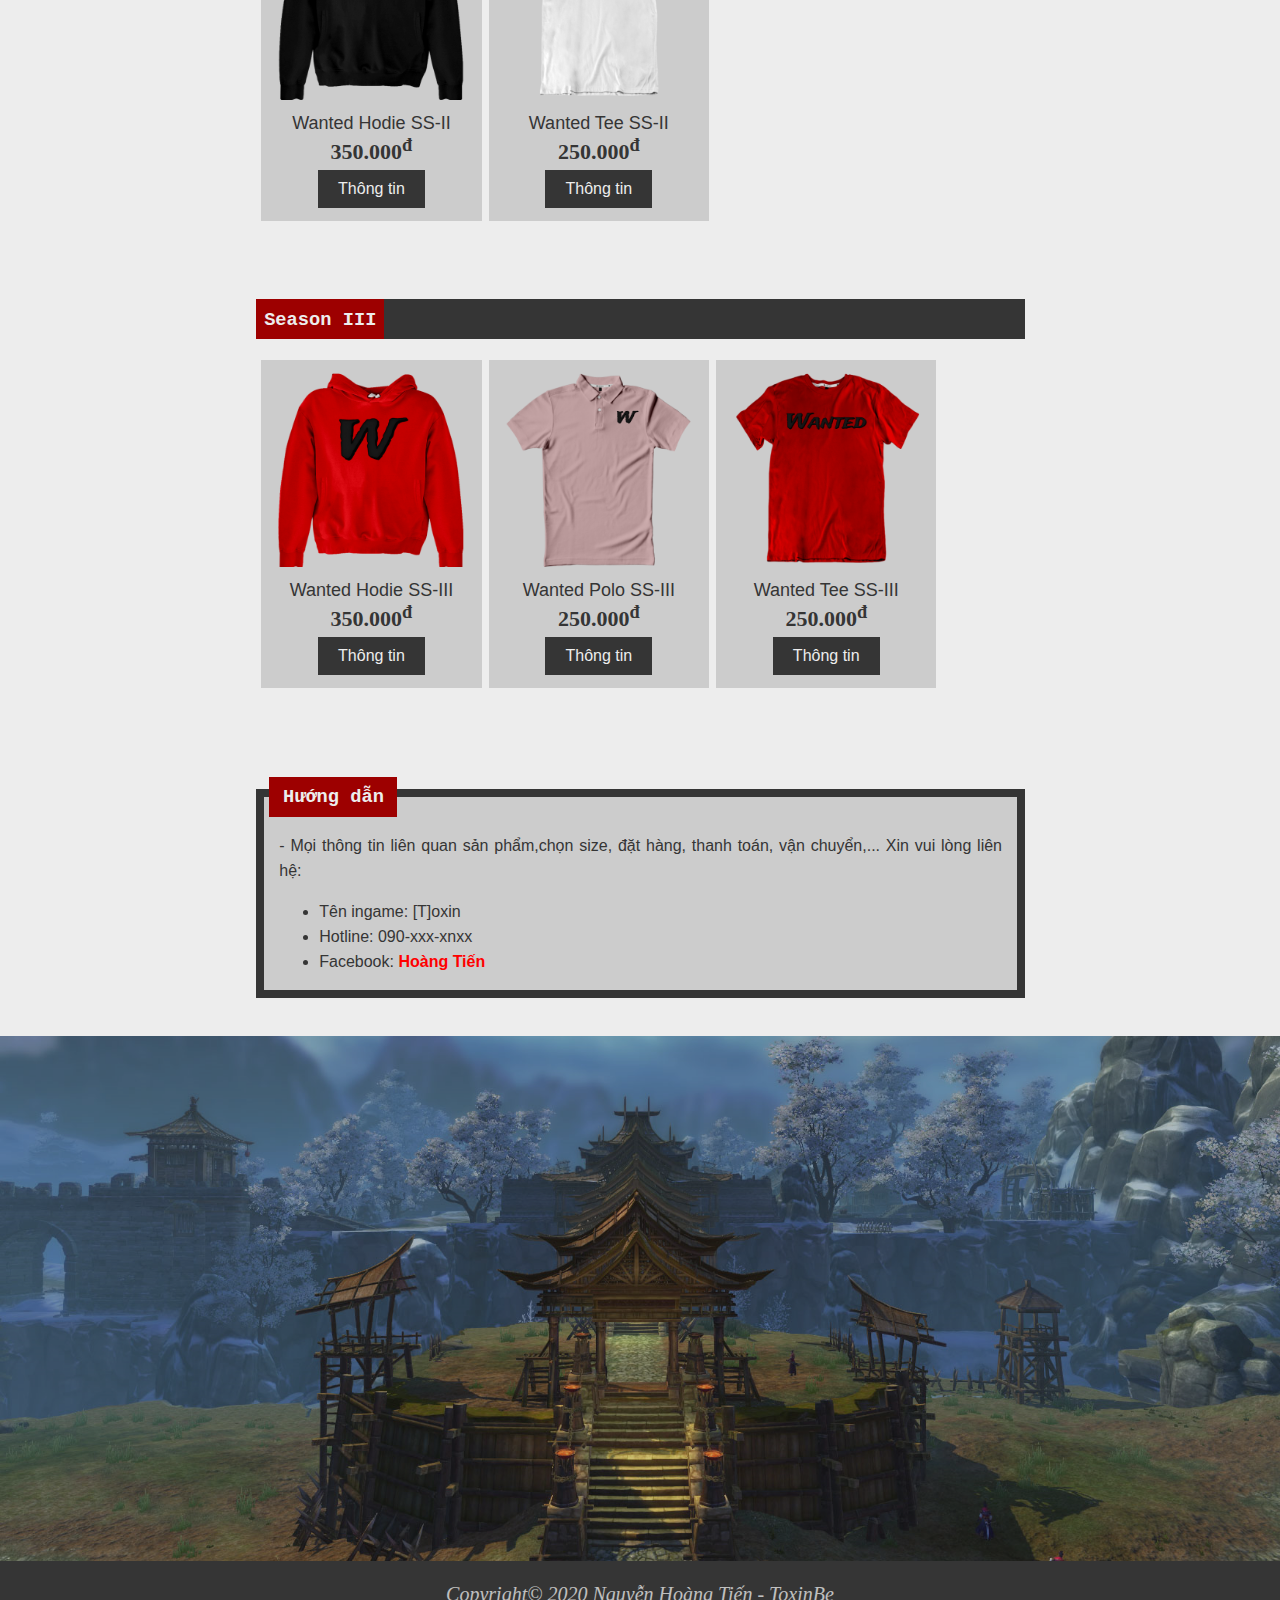
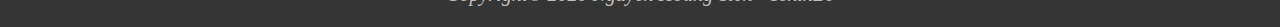
==== commit 0dc0abce: "commit : fix copyright" ====
--- a/cua-hang.html
+++ b/cua-hang.html
@@ -658,7 +658,7 @@
         </div>
         <div id="footer">
             <img src="images/cuahang.png" alt="su kien solo">
-            <p>Copyright© 2020 ToxinBe</p>
+            <p>Copyright© 2020 Nguyễn Hoàng Tiến - ToxinBe</p>
         </div>
     </div>
     <script src="https://code.jquery.com/jquery-3.3.1.min.js" integrity="sha384-tsQFqpEReu7ZLhBV2VZlAu7zcOV+rXbYlF2cqB8txI/8aZajjp4Bqd+V6D5IgvKT" crossorigin="anonymous"></script>
